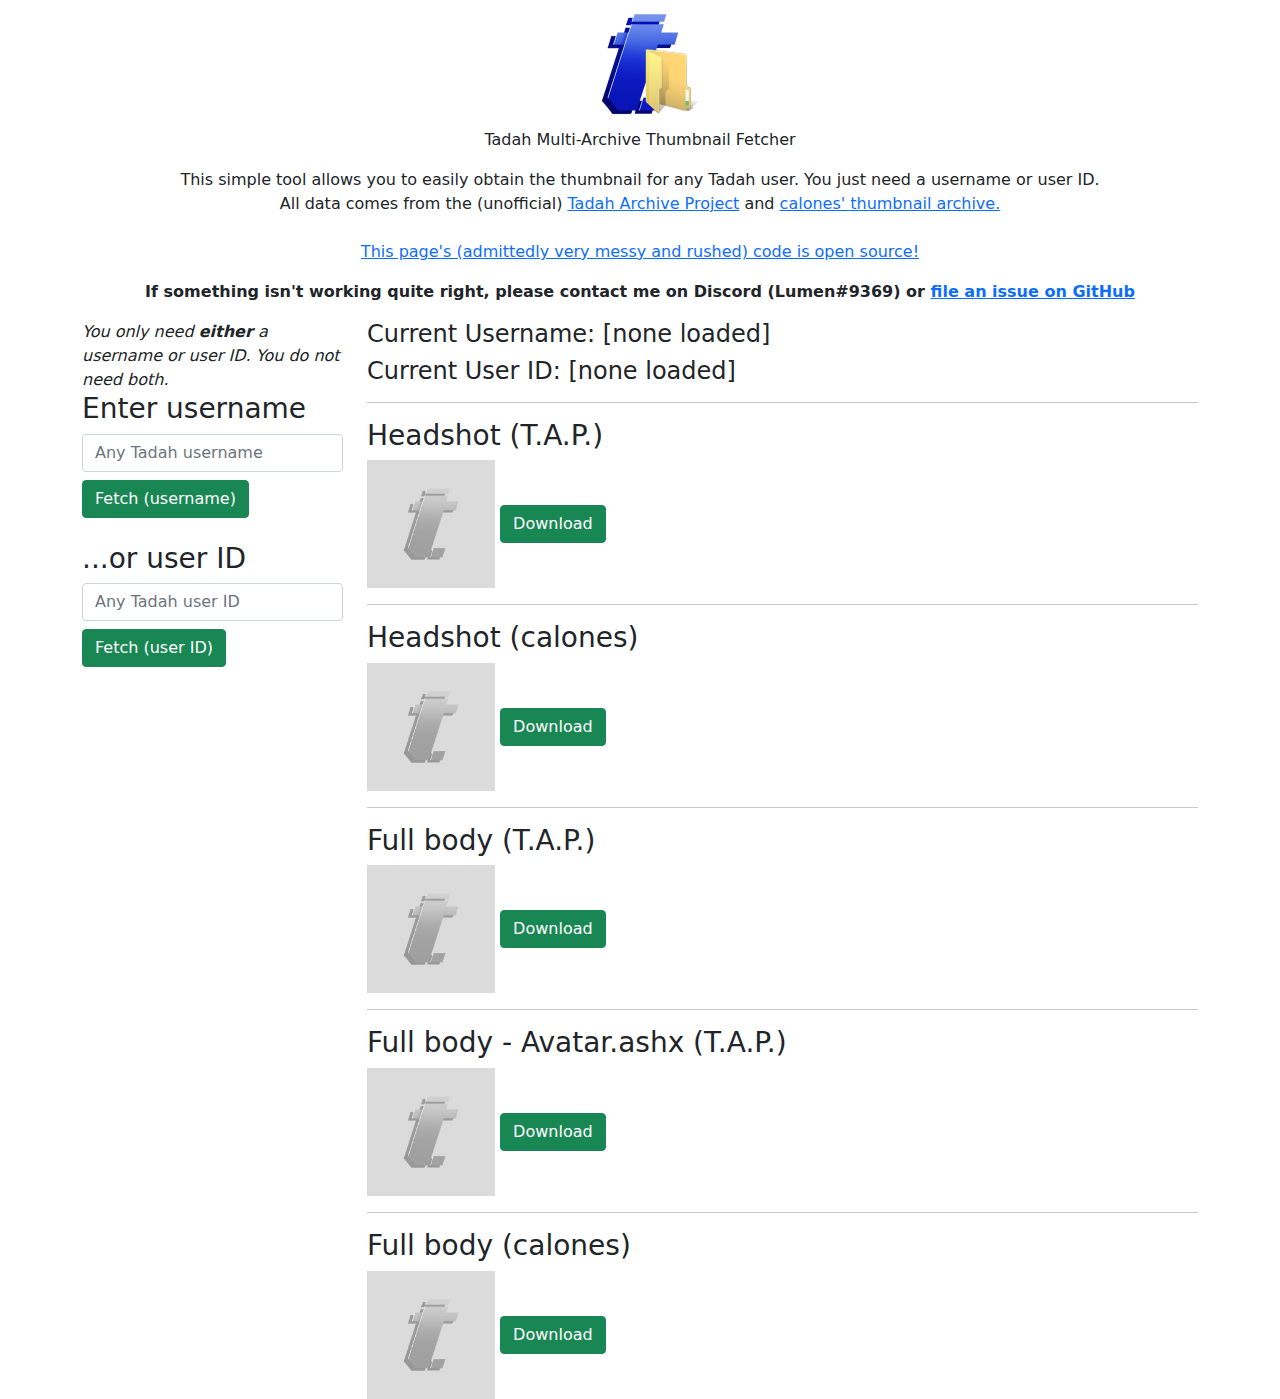
==== thumbnail-fetcher/index.html @ 17bdce5e "thumbnail-fetcher" ====
<!DOCTYPE html>
<html lang="en">
  <head>
    <meta charset="utf-8">
	<!-- Sorry. This code is rushed. This doesn't represent how I usually write code. -->
    <meta name="viewport" content="width=device-width, initial-scale=1">

    <link rel="icon" href="/assets/img/taplogo.png">
    <link href="/assets/css/bootstrap-5.0.2.min.css" rel="stylesheet">
    <link href="/assets/css/styles.css" rel="stylesheet">

    <title>T.A.P. Thumbnail Fetcher</title>

    <meta property="og:title" content="T.A.P. Thumbnail Fetcher">
    <meta property="og:description" content="Use this tool to easily fetch Tadah thumbnails from the T.A.P. archive and other sources.">
    <meta property="og:image" content="/assets/img/taplogo.png">
    <meta property="og:site_name" content="Tadah Archive Project">
  </head>
  <body>
    <div class="container">
        <div class="text-center">			
            <a href="/"><img src="/assets/img/taplogo.png" alt="Tadah Archive Project Logo" width="128" height="128"></a>
            <p>Tadah Multi-Archive Thumbnail Fetcher</p>
			<noscript>JavaScript is required!</noscript>
            <p>
                This simple tool allows you to easily obtain the thumbnail for any Tadah user. You just need a username or user ID.<br>
				All data comes from the (unofficial) <a href="/">Tadah Archive Project</a> and <a href="https://archive.lumen128.com/tadah/https://tadah.rocks/forum/thread/1545">calones' thumbnail archive.</a>
				<br><br>
				<a href="https://github.com/lumen128/tadah.lumen128.com/tree/master/thumbnail-fetcher">This page's (admittedly very messy and rushed) code is open source!</a>
				<br>
				<p class="fw-bold">If something isn't working quite right, please contact me on Discord (Lumen#9369) or <a href="https://github.com/lumen128/tadah.lumen128.com/issues/new">file an issue on GitHub</a></p>
			</p>
		</div>
		
		<div class="row">
			<div class="col-3">
				<span class="fst-italic">You only need <span class="fw-bold">either</span> a username or user ID. You do not need both.</span>
				<h3>Enter username</h3>
				<input class="form-control mb-2" id="username-input" placeholder="Any Tadah username">
				<button class="btn btn-success" onclick="getAvatarFromUsername(document.getElementById('username-input').value)">Fetch (username)</button>
				<br><br>
				<h3>...or user ID</h3>
				<input class="form-control mb-2" id="user-id-input" placeholder="Any Tadah user ID">
				<button class="btn btn-success" onclick="getAvatarFromUserID(document.getElementById('user-id-input').value)">Fetch (user ID)</button>
				<br>
			</div>
			<div class="col">
				<h4>Current Username: <span id="user-username">[none loaded]</span></h4>
				<h4>Current User ID: <span id="user-id">[none loaded]</span></h4>
				<hr>
				
				<h3>Headshot (T.A.P.)</h3>
				<img id="img-headshot-tap" width="128" height="128" src="/thumbnail-fetcher/blank.png">
				<button id="dl-headshot-tap" class="btn btn-success" onclick="download('$username_headshot_tap.png', this.dataset.url)" data-url="">Download</button>
				<hr>
				<h3>Headshot (calones)</h3>
				<img id="img-headshot-calones" width="128" height="128" src="/thumbnail-fetcher/blank.png">
				<button id="dl-headshot-calones" class="btn btn-success" onclick="download('$username_headshot_calones.png', this.dataset.url)" data-url="">Download</button>
				<hr>
				<h3>Full body (T.A.P.)</h3>
				<img id="img-body-tap" width="128" height="128" src="/thumbnail-fetcher/blank.png">
				<button id="dl-body-tap" class="btn btn-success" onclick="download('$username_body_tap.png', this.dataset.url)" data-url="">Download</button>
				<hr>
				<h3>Full body - Avatar.ashx (T.A.P.)</h3>
				<img id="img-ashx-tap" width="128" height="128" src="/thumbnail-fetcher/blank.png">
				<button id="dl-ashx-tap" class="btn btn-success" onclick="download('$username_ashx_tap.png', this.dataset.url)" data-url="">Download</button>
				<hr>
				<h3>Full body (calones)</h3>
				<img id="img-body-calones" width="128" height="128" src="/thumbnail-fetcher/blank.png">
				<button id="dl-body-calones" class="btn btn-success" onclick="download('$username_body_calones.png', this.dataset.url)" data-url="">Download</button>
			</div>
		</div>
		
    </div>
	<script>	
	// preload
	new Image().src = '/thumbnail-fetcher/loading.gif'
		
	const usernameMapping = [{"id":1,"username":"Tadah"},{"id":2,"username":"kinery"},{"id":3,"username":"leech"},{"id":4,"username":"kaykayko"},{"id":5,"username":"shazam"},{"id":6,"username":"Heckington"},{"id":7,"username":"gavin"},{"id":8,"username":"roxyrad8888"},{"id":9,"username":"nami"},{"id":10,"username":"hamburger"},{"id":11,"username":"Stormer"},{"id":12,"username":"cheri"},{"id":13,"username":"Odie"},{"id":15,"username":"active"},{"id":16,"username":"goodsushi"},{"id":14,"username":"ellie"},{"id":17,"username":"gront"},{"id":18,"username":"coke"},{"id":19,"username":"burg"},{"id":20,"username":"wolf"},{"id":21,"username":"Drake"},{"id":22,"username":"bbyjamesy"},{"id":23,"username":"20000"},{"id":24,"username":"chadwarden"},{"id":25,"username":"delta"},{"id":26,"username":"kathy"},{"id":27,"username":"kd8tbs"},{"id":28,"username":"Zlarb"},{"id":29,"username":"BugsBunny"},{"id":30,"username":"Herobrine"},{"id":31,"username":"itske"},{"id":33,"username":"meow"},{"id":32,"username":"Uni"},{"id":34,"username":"mettaton"},{"id":35,"username":"Hypo"},{"id":36,"username":"mariodylan"},{"id":37,"username":"gamestop"},{"id":38,"username":"𝒶"},{"id":39,"username":"cris"},{"id":40,"username":"Faya"},{"id":41,"username":"xochitl"},{"id":42,"username":"bogosbenting"},{"id":43,"username":"Reset43"},{"id":44,"username":"hitius"},{"id":45,"username":"Iago"},{"id":46,"username":"Ahead"},{"id":47,"username":"hux"},{"id":48,"username":"Ous"},{"id":49,"username":"Chayten"},{"id":50,"username":"Kayla"},{"id":51,"username":"Spero"},{"id":52,"username":"Dylan"},{"id":53,"username":"Spooky"},{"id":54,"username":"brandon6875935"},{"id":55,"username":"sonysayso1230"},{"id":56,"username":"bkinger12"},{"id":57,"username":"NUMBUH369"},{"id":58,"username":"ozolog1"},{"id":60,"username":"Pyraax"},{"id":59,"username":"spike"},{"id":61,"username":"getownede91"},{"id":62,"username":"weegeeboy14"},{"id":63,"username":"sparten862"},{"id":64,"username":"gammie200"},{"id":65,"username":"matt"},{"id":66,"username":"Carrot"},{"id":67,"username":"jerd"},{"id":68,"username":"DuckHunt"},{"id":69,"username":"bomber"},{"id":70,"username":"para"},{"id":71,"username":"XyDark"},{"id":72,"username":"Trout"},{"id":73,"username":"bfaam"},{"id":74,"username":"Diel"},{"id":75,"username":"sam0"},{"id":76,"username":"Mati3D"},{"id":77,"username":"sync"},{"id":78,"username":"serena"},{"id":79,"username":"cole"},{"id":80,"username":"SnowboardVIP"},{"id":81,"username":"bucks"},{"id":82,"username":"unexp"},{"id":83,"username":"KJF"},{"id":84,"username":"past"},{"id":85,"username":"Choo"},{"id":86,"username":"bag"},{"id":87,"username":"komo"},{"id":88,"username":"fatcock"},{"id":90,"username":"EPHEM3R4L"},{"id":89,"username":"Bone"},{"id":91,"username":"bobthemilkmaster"},{"id":92,"username":"Greg"},{"id":93,"username":"Keeper"},{"id":94,"username":"PIXSTUR"},{"id":95,"username":"warden"},{"id":96,"username":"sciencekid"},{"id":97,"username":"tab"},{"id":98,"username":"m3x"},{"id":99,"username":"Delightful"},{"id":100,"username":"God"},{"id":101,"username":"donatelo071"},{"id":102,"username":"kay"},{"id":103,"username":"cpunk"},{"id":104,"username":"yimy"},{"id":105,"username":"Johnfkenedy"},{"id":107,"username":"chess"},{"id":106,"username":"igames"},{"id":108,"username":"pizzaboxer"},{"id":109,"username":"chainsaw"},{"id":110,"username":"punchy"},{"id":111,"username":"cataskeri"},{"id":112,"username":"Alex"},{"id":113,"username":"jacky"},{"id":114,"username":"nebulous"},{"id":115,"username":"tmb"},{"id":116,"username":"worker"},{"id":117,"username":"quilinia"},{"id":118,"username":"JohnBowling"},{"id":119,"username":"RefugeeFromFinobe"},{"id":120,"username":"doombringer"},{"id":121,"username":"Xlxi"},{"id":122,"username":"jamrio"},{"id":123,"username":"fanta"},{"id":124,"username":"checkraisefold"},{"id":125,"username":"jeck"},{"id":126,"username":"Zuka"},{"id":127,"username":"jugo"},{"id":128,"username":"coolguy"},{"id":129,"username":"prius"},{"id":130,"username":"heree"},{"id":131,"username":"doodama"},{"id":132,"username":"WorkBot"},{"id":133,"username":"theodore"},{"id":134,"username":"dew"},{"id":135,"username":"Swordsman"},{"id":137,"username":"LilDroptopGolfCart"},{"id":138,"username":"takito"},{"id":140,"username":"watcha27"},{"id":139,"username":"FestiveFlapjacks"},{"id":141,"username":"OliverA"},{"id":142,"username":"tie"},{"id":143,"username":"Steven"},{"id":144,"username":"Lunaboy752"},{"id":145,"username":"grim"},{"id":146,"username":"MysteryMeatwad"},{"id":147,"username":"ClicheChloe"},{"id":148,"username":"Dil"},{"id":149,"username":"SWG"},{"id":150,"username":"Peeurine12"},{"id":151,"username":"pie"},{"id":152,"username":"KrazeeTobi"},{"id":153,"username":"1x1x1x1"},{"id":154,"username":"mattgaming"},{"id":155,"username":"lezis"},{"id":156,"username":"Chas"},{"id":157,"username":"Makos"},{"id":158,"username":"SegaSonic"},{"id":159,"username":"worldcash"},{"id":160,"username":"Sata"},{"id":161,"username":"hi11"},{"id":162,"username":"DRAGONFARLIFE33"},{"id":163,"username":"elcapoto"},{"id":165,"username":"Heliodex"},{"id":174,"username":"Trundle"},{"id":175,"username":"James"},{"id":177,"username":"credit"},{"id":176,"username":"Razorboot"},{"id":178,"username":"mag"},{"id":179,"username":"voltaire"},{"id":180,"username":"tuff"},{"id":181,"username":"notive"},{"id":182,"username":"rocket"},{"id":183,"username":"Waffle"},{"id":184,"username":"xurtyOLD"},{"id":185,"username":"frantuary"},{"id":186,"username":"noo"},{"id":187,"username":"docaj"},{"id":188,"username":"BibleBot"},{"id":189,"username":"SonOfSevenless"},{"id":190,"username":"bonepup"},{"id":191,"username":"BigMemerMan1"},{"id":192,"username":"ladidah"},{"id":193,"username":"ezzadbm3"},{"id":194,"username":"ezzadbm4"},{"id":195,"username":"natan"},{"id":196,"username":"Zsonal"},{"id":197,"username":"table"},{"id":198,"username":"test"},{"id":199,"username":"AlonsoStuff"},{"id":200,"username":"jackiefrogcousin"},{"id":201,"username":"FaceOfUnemployment"},{"id":202,"username":"jur"},{"id":203,"username":"goom"},{"id":204,"username":"Yaps"},{"id":205,"username":"24Hours"},{"id":206,"username":"vavvt"},{"id":207,"username":"Undyingend57713"},{"id":208,"username":"kibs"},{"id":210,"username":"rat"},{"id":209,"username":"xyz"},{"id":211,"username":"g01d3nmxnn"},{"id":212,"username":"XURTY"},{"id":213,"username":"arstao"},{"id":214,"username":"chop"},{"id":215,"username":"username"},{"id":216,"username":"yokey"},{"id":217,"username":"winsupermario1234"},{"id":218,"username":"EthanGamerTV"},{"id":219,"username":"Dudesnamedjason43"},{"id":220,"username":"oldmanrider"},{"id":221,"username":"Markiplier"},{"id":222,"username":"deb"},{"id":223,"username":"baller"},{"id":224,"username":"ActiveStud"},{"id":225,"username":"Abic"},{"id":226,"username":"ZippyCat"},{"id":227,"username":"DoomSlayer"},{"id":228,"username":"DrTrayblox"},{"id":229,"username":"loleris"},{"id":230,"username":"Blamemario"},{"id":231,"username":"MohaLOL2007"},{"id":232,"username":"sharren2783951"},{"id":233,"username":"key"},{"id":234,"username":"xomdel"},{"id":235,"username":"mrflimflam"},{"id":236,"username":"Lucky"},{"id":237,"username":"ledmox"},{"id":238,"username":"SharkBlox"},{"id":239,"username":"Nicki"},{"id":240,"username":"DeezNuts"},{"id":241,"username":"FuckOffCunt"},{"id":242,"username":"ItsJustAPlayer"},{"id":243,"username":"PissTart"},{"id":244,"username":"SharkBloxYT"},{"id":245,"username":"JeffreyEpstein"},{"id":246,"username":"FES"},{"id":247,"username":"mnu"},{"id":248,"username":"bandy"},{"id":249,"username":"mecha"},{"id":250,"username":"RE"},{"id":251,"username":"Tinfoilbot"},{"id":252,"username":"WolfPackHollow"},{"id":253,"username":"Reset253"},{"id":254,"username":"asdf"},{"id":255,"username":"Fave"},{"id":257,"username":"Reset257"},{"id":256,"username":"TadahsBiggestFan"},{"id":258,"username":"Reset258"},{"id":260,"username":"akelarre"},{"id":261,"username":"KevLe"},{"id":262,"username":"genosmrpg7899"},{"id":263,"username":"Reset263"},{"id":264,"username":"ikes25"},{"id":265,"username":"Guest"},{"id":266,"username":"2022"},{"id":269,"username":"Reset269"},{"id":268,"username":"ohoshk"},{"id":270,"username":"Josema1613Q"},{"id":271,"username":"vitaly"},{"id":272,"username":"Reset272"},{"id":273,"username":"lol"},{"id":274,"username":"omarIMCOMING"},{"id":275,"username":"eee22"},{"id":276,"username":"Tadan0"},{"id":277,"username":"shaqdoxcheckerstampa"},{"id":278,"username":"JacobD"},{"id":279,"username":"ezra"},{"id":280,"username":"Reset280"},{"id":281,"username":"jaycastelloimcomg"},{"id":282,"username":"colaman360"},{"id":283,"username":"danielzacharytheman"},{"id":284,"username":"Reset284"},{"id":285,"username":"pastLOSTWEIGHTDAYUM"},{"id":286,"username":"TamirTHEGOAT"},{"id":287,"username":"MemeTime"},{"id":288,"username":"BestBuy"},{"id":289,"username":"shenzhou"},{"id":290,"username":"Camerite"},{"id":291,"username":"EnergyCell"},{"id":293,"username":"Prophet860"},{"id":292,"username":"Ebonkin"},{"id":295,"username":"superwind45"},{"id":294,"username":"SpringierTrain"},{"id":296,"username":"renewolf"},{"id":297,"username":"Alonso"},{"id":298,"username":"Vxlks"},{"id":299,"username":"Kranax"},{"id":300,"username":"MatthewFiles07"},{"id":301,"username":"Rikashi"},{"id":302,"username":"spookyyeaea"},{"id":303,"username":"Inventor of math"},{"id":304,"username":"sbsjjfhebj"},{"id":305,"username":"Ed3m"},{"id":306,"username":"Lantern"},{"id":308,"username":"calones"},{"id":309,"username":"goo"},{"id":310,"username":"brenden7158"},{"id":311,"username":"superwind"},{"id":312,"username":"karlmines13579"},{"id":314,"username":"idkwhatnametoget"},{"id":315,"username":"andry6702"},{"id":317,"username":"elbat"},{"id":316,"username":"QwertyPC"},{"id":318,"username":"zipiees"},{"id":319,"username":"lunar"},{"id":320,"username":"vamp"},{"id":321,"username":"doc"},{"id":322,"username":"tyer"},{"id":323,"username":"PlayerValley"},{"id":324,"username":"Daniil"},{"id":325,"username":"kKat"},{"id":326,"username":"Avoid"},{"id":327,"username":"FasterHamster"},{"id":328,"username":"BDO789"},{"id":329,"username":"nil"},{"id":330,"username":"powerfulpants"},{"id":331,"username":"Norman"},{"id":333,"username":"redman"},{"id":332,"username":"Sparta"},{"id":334,"username":"lua"},{"id":335,"username":"yak"},{"id":337,"username":"cmoon"},{"id":336,"username":"OhHenry"},{"id":339,"username":"xxx"},{"id":338,"username":"SFC"},{"id":340,"username":"Grey"},{"id":341,"username":"jack"},{"id":342,"username":"amy"},{"id":343,"username":"duck"},{"id":344,"username":"bloxxer"},{"id":345,"username":"dbs"},{"id":346,"username":"huberatelier"},{"id":347,"username":"Broken"},{"id":348,"username":"pizzabox"},{"id":349,"username":"bai"},{"id":350,"username":"Fattylord"},{"id":351,"username":"Explode1"},{"id":352,"username":"Luizcholtz"},{"id":353,"username":"Aesthetiful"},{"id":354,"username":"charlie"},{"id":355,"username":"redz"},{"id":356,"username":"Xen"},{"id":357,"username":"helen"},{"id":358,"username":"Yap"},{"id":360,"username":"cece"},{"id":359,"username":"sleepy"},{"id":361,"username":"tony"},{"id":362,"username":"PsyMaxim"},{"id":363,"username":"why"},{"id":364,"username":"AnAcornThief"},{"id":366,"username":"Chaogaming"},{"id":365,"username":"corinthiano"},{"id":367,"username":"Player1"},{"id":368,"username":"Wallace"},{"id":369,"username":"SuperCubes"},{"id":370,"username":"Typist"},{"id":371,"username":"ramhitsuji"},{"id":372,"username":"Jake"},{"id":373,"username":"Kidsthepro"},{"id":374,"username":"ZenEpic222"},{"id":375,"username":"TadahisMAGIK"},{"id":376,"username":"FadedAnimator"},{"id":377,"username":"AnonymousBeing"},{"id":378,"username":"FadedAnimatorOfc"},{"id":379,"username":"bloxxa"},{"id":380,"username":"BrokenIsBack"},{"id":381,"username":"Plimbo"},{"id":382,"username":"VS"},{"id":384,"username":"Austen07"},{"id":383,"username":"Santa"},{"id":385,"username":"nwm1234"},{"id":386,"username":"jirachi"},{"id":388,"username":"D34TH"},{"id":387,"username":"grief"},{"id":389,"username":"tako"},{"id":390,"username":"lu00"},{"id":391,"username":"Hey"},{"id":392,"username":"Max"},{"id":393,"username":"breadlover33"},{"id":394,"username":"prikre"},{"id":395,"username":"profacs"},{"id":396,"username":"Pixtle"},{"id":397,"username":"JohnDoeFlood"},{"id":398,"username":"stick"},{"id":399,"username":"STARMARINE64"},{"id":400,"username":"Mrspleeful"},{"id":401,"username":"Nolan"},{"id":402,"username":"gordn"},{"id":403,"username":"Redbrix"},{"id":404,"username":"TZolta"},{"id":405,"username":"prhex"},{"id":406,"username":"Andy"},{"id":407,"username":"Hotshottrocks12"},{"id":408,"username":"MysteryMeatwadALT"},{"id":409,"username":"odin4302"},{"id":410,"username":"Epicdude634"},{"id":411,"username":"disq"},{"id":412,"username":"Frayl"},{"id":413,"username":"bardofarmagh"},{"id":414,"username":"moosy"},{"id":415,"username":"yoco"},{"id":416,"username":"whited00r"},{"id":418,"username":"eli"},{"id":417,"username":"4thg4"},{"id":419,"username":"Powdered"},{"id":420,"username":"cocklover49"},{"id":421,"username":"flower"},{"id":422,"username":"Powdered12"},{"id":423,"username":"PootWoot"},{"id":424,"username":"Ittr"},{"id":425,"username":"bush"},{"id":426,"username":"Reset426"},{"id":427,"username":"JumpingJacks"},{"id":428,"username":"discordapp"},{"id":429,"username":"renetos"},{"id":430,"username":"ZoeyMyu"},{"id":431,"username":"JumpingJohns"},{"id":433,"username":"Solo"},{"id":434,"username":"SmokeRoom"},{"id":432,"username":"granolamole"},{"id":435,"username":"jedd"},{"id":436,"username":"Bob"},{"id":437,"username":"WaterBoi"},{"id":438,"username":"nights"},{"id":439,"username":"Decation"},{"id":440,"username":"SMOSH2012"},{"id":441,"username":"paws"},{"id":442,"username":"TankMechanic"},{"id":443,"username":"Logidroid"},{"id":444,"username":"jofou"},{"id":445,"username":"http"},{"id":446,"username":"DawidIsBored"},{"id":447,"username":"Azure"},{"id":448,"username":"Yeat"},{"id":450,"username":"ACCFORMYFRIENDKOOPA"},{"id":449,"username":"1234"},{"id":451,"username":"TrollFaceEpicness"},{"id":452,"username":"ethanleng2209"},{"id":453,"username":"fendbend99"},{"id":454,"username":"Nick"},{"id":455,"username":"Digital"},{"id":456,"username":"TomJoslan2012"},{"id":457,"username":"laa"},{"id":458,"username":"lRasga"},{"id":460,"username":"ethanleng22091"},{"id":459,"username":"swap"},{"id":462,"username":"water"},{"id":463,"username":"mondo"},{"id":464,"username":"voidablemanx"},{"id":465,"username":"hubchicken"},{"id":466,"username":"Swift"},{"id":467,"username":"BrentDaMage"},{"id":468,"username":"grugor"},{"id":469,"username":"muark"},{"id":470,"username":"ylm0090"},{"id":461,"username":"nitrolords2"},{"id":471,"username":"cocklover50"},{"id":472,"username":"atotri2008"},{"id":473,"username":"tyre"},{"id":474,"username":"LARTAJE"},{"id":475,"username":"jayden"},{"id":477,"username":"Gaboxide"},{"id":476,"username":"thesistakara"},{"id":478,"username":"qqx"},{"id":479,"username":"Nixette"},{"id":480,"username":"MaxWarhol"},{"id":481,"username":"chunglemybungus"},{"id":482,"username":"ItsODRJR"},{"id":483,"username":"DXBOR"},{"id":484,"username":"6392"},{"id":485,"username":"CHAOZZIsWasHere"},{"id":486,"username":"boki"},{"id":487,"username":"Magnetar11111"},{"id":488,"username":"LCH"},{"id":489,"username":"XlXiTestingAccount"},{"id":490,"username":"amielkpo"},{"id":491,"username":"daft"},{"id":492,"username":"BasicallyARealMan"},{"id":493,"username":"wafkee"},{"id":494,"username":"fetoacapela123"},{"id":495,"username":"thesis"},{"id":497,"username":"Doge"},{"id":496,"username":"hyper"},{"id":498,"username":"AlpacaGamerNoo"},{"id":499,"username":"gary"},{"id":500,"username":"shoppingcart"},{"id":501,"username":"LahzaPlayz"},{"id":502,"username":"Cat"},{"id":503,"username":"Ilikewolfs193"},{"id":504,"username":"unk"},{"id":505,"username":"tadahkeyfunny8324"},{"id":506,"username":"BiggieEazy"},{"id":507,"username":"CummyInMyTummy"},{"id":508,"username":"richiemanmario"},{"id":509,"username":"Lucijan"},{"id":510,"username":"MagoAzhXD"},{"id":511,"username":"meta"},{"id":512,"username":"Luka"},{"id":513,"username":"Chrisadriancolby"},{"id":514,"username":"BigPond"},{"id":515,"username":"Pedrinho"},{"id":516,"username":"username552"},{"id":517,"username":"ajs"},{"id":518,"username":"Phaser"},{"id":519,"username":"Smokey"},{"id":520,"username":"iquizinho96"},{"id":521,"username":"RektBlox"},{"id":522,"username":"fetinhoABG"},{"id":523,"username":"demstone36"},{"id":524,"username":"fat"},{"id":525,"username":"bereghost"},{"id":526,"username":"btc"},{"id":527,"username":"ILoveKanye"},{"id":528,"username":"bereghosttt"},{"id":529,"username":"Skatemaster"},{"id":530,"username":"troll"},{"id":531,"username":"Soincomfarofa123"},{"id":532,"username":"mudkipzLovR"},{"id":533,"username":"blablabla"},{"id":534,"username":"ETH"},{"id":535,"username":"plateate"},{"id":536,"username":"Moon"},{"id":537,"username":"XLM"},{"id":538,"username":"pooron"},{"id":539,"username":"HeyYes"},{"id":540,"username":"Raldreud"},{"id":541,"username":"BlahBlah375"},{"id":542,"username":"Nikilis"},{"id":543,"username":"spaceghostpurrp"},{"id":545,"username":"spp"},{"id":544,"username":"denis"},{"id":546,"username":"PlumpyGuts"},{"id":547,"username":"tripple"},{"id":548,"username":"mitsu"},{"id":549,"username":"Wusty"},{"id":550,"username":"IceOnPrice"},{"id":551,"username":"BrZ"},{"id":552,"username":"azazel"},{"id":553,"username":"brennovink"},{"id":554,"username":"Gmod9faniscool"},{"id":555,"username":"RansomGuy99"},{"id":556,"username":"rab"},{"id":557,"username":"Facbook"},{"id":558,"username":"Yao"},{"id":559,"username":"andrei"},{"id":560,"username":"Mikeeh"},{"id":561,"username":"AngelWalkin"},{"id":562,"username":"TheDeathDash"},{"id":563,"username":"misterceaga"},{"id":564,"username":"duhgamer007"},{"id":565,"username":"Mol"},{"id":566,"username":"Aventurer"},{"id":567,"username":"loiternity"},{"id":568,"username":"09er9"},{"id":569,"username":"Darwin"},{"id":570,"username":"Flarf"},{"id":571,"username":"SomeUser"},{"id":572,"username":"Marcello"},{"id":573,"username":"mileseli12"},{"id":574,"username":"Luis"},{"id":575,"username":"1Direc"},{"id":576,"username":"Flofy"},{"id":577,"username":"Macca"},{"id":578,"username":"boiyaya23"},{"id":579,"username":"SMGX"},{"id":580,"username":"arco21"},{"id":581,"username":"skaterboyzenith"},{"id":582,"username":"UltraNitro"},{"id":583,"username":"RGT"},{"id":584,"username":"HappyNewYearXbox"},{"id":585,"username":"xyxs"},{"id":586,"username":"travis"},{"id":587,"username":"travisscott"},{"id":588,"username":"1xdus"},{"id":589,"username":"soins1"},{"id":590,"username":"Csdi"},{"id":591,"username":"Tuvalu"},{"id":592,"username":"foof"},{"id":593,"username":"samuraistorm123"},{"id":594,"username":"kandi"},{"id":595,"username":"JunsukeFT"},{"id":596,"username":"Cloudflare"},{"id":597,"username":"Bolter"},{"id":598,"username":"coolguymcfly12"},{"id":599,"username":"madidawolf13"},{"id":600,"username":"idkwhattoget"},{"id":601,"username":"goop"},{"id":602,"username":"SnowboardVIP2468"},{"id":603,"username":"mokaal"},{"id":604,"username":"Turromemexd"},{"id":605,"username":"Dudebloke"},{"id":606,"username":"CounterOfDefeat"},{"id":607,"username":"Fernaldfoow2"},{"id":608,"username":"LeonardoRivera"},{"id":609,"username":"Plad"},{"id":610,"username":"GoodBlen"},{"id":611,"username":"skull"},{"id":612,"username":"MrSebas2005"},{"id":613,"username":"Vouzyl"},{"id":614,"username":"Patrick"},{"id":615,"username":"Iaceon"},{"id":616,"username":"Nerlio0"},{"id":617,"username":"futurejames"},{"id":618,"username":"DarrenDoxxer"},{"id":619,"username":"SallySandblaster"},{"id":620,"username":"EpicPerson202"},{"id":621,"username":"emo"},{"id":622,"username":"bartekoklol"},{"id":623,"username":"giraffe"},{"id":625,"username":"Cedstuff"},{"id":624,"username":"lucastuski"},{"id":627,"username":"TroyTES"},{"id":626,"username":"test1672478"},{"id":629,"username":"sezarty"},{"id":628,"username":"Manciv"},{"id":630,"username":"Inky"},{"id":631,"username":"Eragon"},{"id":632,"username":"bad"},{"id":633,"username":"Men"},{"id":634,"username":"CombatWombat"},{"id":635,"username":"gaga"},{"id":636,"username":"bank"},{"id":637,"username":"666thedeath666"},{"id":638,"username":"yoda"},{"id":639,"username":"Cyberdev"},{"id":640,"username":"appropriatename"},{"id":641,"username":"KrysteL"},{"id":642,"username":"quackk"},{"id":643,"username":"Toni"},{"id":644,"username":"funboy"},{"id":645,"username":"Terminator"},{"id":646,"username":"Brickmon"},{"id":647,"username":"Hopman12"},{"id":649,"username":"dollars"},{"id":648,"username":"julian0587"},{"id":650,"username":"gibson"},{"id":651,"username":"benfeto"},{"id":652,"username":"Snows"},{"id":653,"username":"finobians"},{"id":654,"username":"YMCooper"},{"id":655,"username":"Saturnsicle"},{"id":656,"username":"stan"},{"id":657,"username":"pink"},{"id":659,"username":"davi"},{"id":658,"username":"Cxxtched"},{"id":660,"username":"Lego"},{"id":661,"username":"DUST"},{"id":663,"username":"asshole"},{"id":662,"username":"Mlaofmd"},{"id":664,"username":"BananaLover"},{"id":665,"username":"Jason"},{"id":666,"username":"Floethy"},{"id":667,"username":"404"},{"id":668,"username":"sex"},{"id":669,"username":"kasperky"},{"id":670,"username":"Demlight"},{"id":671,"username":"AlainsX"},{"id":672,"username":"Tito"},{"id":673,"username":"zka"},{"id":674,"username":"Jesus"},{"id":675,"username":"spine"},{"id":676,"username":"the"},{"id":678,"username":"tho"},{"id":677,"username":"KoboldBluw2"},{"id":679,"username":"SaltyMR"},{"id":680,"username":"GBA"},{"id":681,"username":"9klasa"},{"id":682,"username":"skyr0824"},{"id":683,"username":"ZM2"},{"id":684,"username":"dog"},{"id":685,"username":"Snoot"},{"id":686,"username":"goth"},{"id":687,"username":"Pilot"},{"id":688,"username":"teh"},{"id":689,"username":"Hallows"},{"id":690,"username":"UnammedGamer"},{"id":691,"username":"dead"},{"id":692,"username":"patty"},{"id":693,"username":"trik"},{"id":694,"username":"die"},{"id":695,"username":"Eletrico"},{"id":696,"username":"Eden"},{"id":697,"username":"oreo3958"},{"id":698,"username":"Zereph"},{"id":699,"username":"Fool"},{"id":700,"username":"Yozzy"},{"id":701,"username":"Zysa"},{"id":702,"username":"StraightWhiteMale"},{"id":703,"username":"fuhai"},{"id":704,"username":"YungOcto"},{"id":705,"username":"Payens"},{"id":706,"username":"ScriptifiedOverkill"},{"id":707,"username":"Cheese"},{"id":708,"username":"Codex"},{"id":709,"username":"Paperperson0"},{"id":711,"username":"anulinkq"},{"id":712,"username":"robkoa"},{"id":713,"username":"Dayilght"},{"id":714,"username":"maikonix"},{"id":710,"username":"sawyer23232"},{"id":715,"username":"Rob"},{"id":716,"username":"1337"},{"id":718,"username":"frickinfire"},{"id":717,"username":"WRLD"},{"id":719,"username":"thesiswasbanned"},{"id":720,"username":"sawyerwad"},{"id":722,"username":"DjStuff4"},{"id":721,"username":"weenor"},{"id":723,"username":"philosophy"},{"id":724,"username":"Samuskinsroblox"},{"id":726,"username":"doodlyfeline"},{"id":727,"username":"cantcomplain235"},{"id":725,"username":"Bucket89"},{"id":728,"username":"sans"},{"id":729,"username":"mannyofsteal22"},{"id":730,"username":"dru11"},{"id":731,"username":"cow"},{"id":732,"username":"EatDogFood2001"},{"id":733,"username":"Bh6rbie"},{"id":734,"username":"sleep"},{"id":735,"username":"b2vm"},{"id":736,"username":"Legacy"},{"id":737,"username":"sythe"},{"id":738,"username":"Troa"},{"id":739,"username":"row"},{"id":740,"username":"diegocldrn"},{"id":741,"username":"Looper"},{"id":742,"username":"Brick"},{"id":743,"username":"ChairmanMao"},{"id":744,"username":"Reaper"},{"id":745,"username":"HappyIsAGuy"},{"id":746,"username":"memoca"},{"id":747,"username":"NailsRails"},{"id":748,"username":"orphantears"},{"id":749,"username":"Peter"},{"id":750,"username":"soup"},{"id":751,"username":"gladosb5"},{"id":752,"username":"davi123211"},{"id":753,"username":"Iaying"},{"id":754,"username":"kirby"},{"id":755,"username":"lucanero"},{"id":756,"username":"martex"},{"id":757,"username":"succisducc"},{"id":758,"username":"jiblet"},{"id":759,"username":"trusty"},{"id":760,"username":"blocky"},{"id":761,"username":"VectorsWorld"},{"id":762,"username":"Merio64"},{"id":763,"username":"Zyxify"},{"id":764,"username":"1Yen5"},{"id":765,"username":"NBC"},{"id":766,"username":"ferntert1"},{"id":767,"username":"testing"},{"id":768,"username":"thaparanoirfan"},{"id":769,"username":"VietnamesFarmerMann"},{"id":770,"username":"kue"},{"id":771,"username":"J4LXS"},{"id":772,"username":"zFut"},{"id":773,"username":"asdaeshndj"},{"id":774,"username":"Devilmonkey667"},{"id":775,"username":"TadahLover69"},{"id":776,"username":"Nathan"},{"id":777,"username":"zek1377"},{"id":778,"username":"notvr"},{"id":779,"username":"popbob"},{"id":780,"username":"SonicDestiny355"},{"id":781,"username":"woomy"},{"id":782,"username":"Paint"},{"id":783,"username":"PLamellae"},{"id":784,"username":"Xur"},{"id":785,"username":"rewr"},{"id":786,"username":"man"},{"id":787,"username":"c00lkidd"},{"id":788,"username":"veryfunnyman"},{"id":790,"username":"axtrct"},{"id":789,"username":"RoomaniaC3C"},{"id":791,"username":"Epiculy"},{"id":792,"username":"igp899"},{"id":793,"username":"sigimi"},{"id":794,"username":"stampe"},{"id":795,"username":"sotp"},{"id":796,"username":"reese"},{"id":797,"username":"cooperiscool24"},{"id":798,"username":"rage"},{"id":799,"username":"ReTrOAk"},{"id":800,"username":"waS"},{"id":801,"username":"Computer"},{"id":802,"username":"OshawottAmazing"},{"id":803,"username":"YourBelovedFinn"},{"id":804,"username":"icy"},{"id":805,"username":"help"},{"id":806,"username":"rosemarcos"},{"id":807,"username":"Nox"},{"id":808,"username":"yosh"},{"id":810,"username":"salix"},{"id":809,"username":"wescarmant"},{"id":811,"username":"Bor"},{"id":812,"username":"balls"},{"id":813,"username":"core"},{"id":814,"username":"josh301"},{"id":815,"username":"2005abruno"},{"id":816,"username":"ouijagalho21"},{"id":817,"username":"XHamane"},{"id":818,"username":"gooiff"},{"id":819,"username":"Green"},{"id":820,"username":"mongus"},{"id":821,"username":"travmx"},{"id":822,"username":"baseballbrodyman04"},{"id":823,"username":"Skampus"},{"id":824,"username":"MISDEMEANOR"},{"id":825,"username":"jakeverizon"},{"id":826,"username":"HookedVm"},{"id":827,"username":"stuart"},{"id":828,"username":"lettlei"},{"id":829,"username":"g2hjs"},{"id":830,"username":"Umasiv19"},{"id":831,"username":"enzogamer123vv"},{"id":832,"username":"vress"},{"id":833,"username":"zuzu"},{"id":834,"username":"ElCaballeroNJ"},{"id":835,"username":"MicroBent"},{"id":836,"username":"Erik"},{"id":837,"username":"Euronymous"},{"id":838,"username":"Bricky"},{"id":839,"username":"Kinrey"},{"id":840,"username":"Robot"},{"id":841,"username":"wrath"},{"id":842,"username":"Inid"},{"id":843,"username":"gott"},{"id":844,"username":"Trool"},{"id":845,"username":"DaleEarnhardtSr"},{"id":846,"username":"scrollbook"},{"id":847,"username":"Addy"},{"id":848,"username":"strawberrys"},{"id":849,"username":"NumiCodyNums"},{"id":850,"username":"aris"},{"id":851,"username":"Google"},{"id":852,"username":"lollolman"},{"id":853,"username":"Rollingballs"},{"id":854,"username":"0terabyte"},{"id":855,"username":"guy5f"},{"id":856,"username":"Crocs"},{"id":857,"username":"999"},{"id":858,"username":"iHaveNoFriends"},{"id":859,"username":"Epicnoobdev"},{"id":860,"username":"TariFrog"},{"id":861,"username":"superawesomedude"},{"id":862,"username":"ballssucker"},{"id":863,"username":"pinzit"},{"id":864,"username":"Cyrus"},{"id":865,"username":"nailozaz"},{"id":866,"username":"BGR2"},{"id":867,"username":"noobmaster88"},{"id":869,"username":"fartsmella"},{"id":868,"username":"linkinpark"},{"id":870,"username":"kin"},{"id":871,"username":"LakeThelmperial"},{"id":872,"username":"marsbar"},{"id":873,"username":"3EC"},{"id":874,"username":"Bingo1530"},{"id":875,"username":"CocaColaGamer1298"},{"id":876,"username":"owo"},{"id":877,"username":"deloxory"},{"id":879,"username":"Player14568"},{"id":878,"username":"Astroz"},{"id":880,"username":"Hwk3r"},{"id":881,"username":"Noiuri"},{"id":882,"username":"Tucadu"},{"id":883,"username":"lawrencearcena5"},{"id":884,"username":"adimral"},{"id":885,"username":"Sukofu"},{"id":886,"username":"Mozilladad"},{"id":887,"username":"voidmaster"},{"id":888,"username":"Revenant"},{"id":889,"username":"chat"},{"id":890,"username":"ryan"},{"id":891,"username":"Ryelow"},{"id":892,"username":"FroakSpiritt"},{"id":893,"username":"Derek"},{"id":894,"username":"Lynniv"},{"id":895,"username":"Mizuiscool"},{"id":896,"username":"SWFL"},{"id":897,"username":"duderts"},{"id":898,"username":"pilottfan1223"},{"id":899,"username":"exiled"},{"id":900,"username":"brocinted"},{"id":901,"username":"Nono"},{"id":902,"username":"Terminal"},{"id":903,"username":"krustytheclownking"},{"id":904,"username":"gunnarfoss7"},{"id":906,"username":"Bonk"},{"id":905,"username":"foid"},{"id":907,"username":"PostSquidMan"},{"id":908,"username":"Darkwolf1927"},{"id":909,"username":"Kazooke"},{"id":910,"username":"noah"},{"id":911,"username":"Ter"},{"id":912,"username":"NeoSonic922"},{"id":913,"username":"sussybaka"},{"id":914,"username":"frickster"},{"id":915,"username":"penguin"},{"id":916,"username":"wth"},{"id":918,"username":"Nazzkitty"},{"id":919,"username":"shmushica"},{"id":920,"username":"Tad"},{"id":921,"username":"gtamamute1"},{"id":922,"username":"ItsRainbowSteve"},{"id":923,"username":"LeTrollFaceLaChoco"},{"id":924,"username":"thedenbruh"},{"id":925,"username":"arab1231"},{"id":926,"username":"VAMPIRE"},{"id":927,"username":"Lznil"},{"id":928,"username":"Tok"},{"id":930,"username":"ark63"},{"id":931,"username":"mehloneal"},{"id":932,"username":"Oyedele"},{"id":929,"username":"GalacticThingg"},{"id":933,"username":"rembkoz"},{"id":934,"username":"Cock"},{"id":935,"username":"CharaR"},{"id":936,"username":"Derpxion"},{"id":937,"username":"Indy"},{"id":938,"username":"Goku"},{"id":939,"username":"neutronguy056"},{"id":940,"username":"iTownGamePlayYT"},{"id":941,"username":"ziacowman"},{"id":942,"username":"joss"},{"id":943,"username":"Grigory434"},{"id":944,"username":"tecmine"},{"id":945,"username":"Larry"},{"id":946,"username":"Intergreen"},{"id":947,"username":"IceFog"},{"id":948,"username":"Ale1"},{"id":949,"username":"police"},{"id":950,"username":"brUH"},{"id":951,"username":"toptop123"},{"id":952,"username":"Soul"},{"id":953,"username":"AmongUs"},{"id":954,"username":"kampi"},{"id":955,"username":"thexkey"},{"id":956,"username":"Josemax30"},{"id":957,"username":"malyblox"},{"id":958,"username":"terror"},{"id":959,"username":"fleepex"},{"id":960,"username":"BallsInJaw"},{"id":962,"username":"slab"},{"id":961,"username":"TheseNutz"},{"id":963,"username":"IShowSpeed"},{"id":964,"username":"DuncanTheBuzzKill"},{"id":965,"username":"SnapLTea"},{"id":966,"username":"UselessWood2"},{"id":968,"username":"siz"},{"id":969,"username":"GentIemen"},{"id":970,"username":"Aras"},{"id":971,"username":"Nyan"},{"id":972,"username":"strangely"},{"id":973,"username":"sawdog"},{"id":974,"username":"icarlymeatballs"},{"id":975,"username":"VladimirIvanov"},{"id":976,"username":"trollfaceguy666"},{"id":977,"username":"Chermik"},{"id":978,"username":"Roadrage"},{"id":979,"username":"Teapot"},{"id":980,"username":"Mouhammad130"},{"id":981,"username":"SelahDogPing"},{"id":983,"username":"Hunter"},{"id":982,"username":"CaleMcBloxxer"},{"id":984,"username":"guestbrslr"},{"id":985,"username":"articies"},{"id":986,"username":"zauce"},{"id":987,"username":"Ficello"},{"id":988,"username":"java2912"},{"id":989,"username":"Axone"},{"id":990,"username":"RichardFungus"},{"id":991,"username":"Ilusion"},{"id":992,"username":"GrugTheWug"},{"id":993,"username":"pap1aus"},{"id":994,"username":"mark4"},{"id":995,"username":"Master"},{"id":996,"username":"Virtual2005"},{"id":997,"username":"DisplayName"},{"id":998,"username":"Bitch"},{"id":999,"username":"blank"},{"id":1000,"username":"fuckyou"},{"id":1001,"username":"iceyreese4"},{"id":1002,"username":"Koda"},{"id":1003,"username":"JaydenPlayz"},{"id":1004,"username":"Qpac"},{"id":1005,"username":"robotcoffee452"},{"id":1006,"username":"NothingStopsTheMail"},{"id":1008,"username":"Splofty"},{"id":1007,"username":"CraftedRLLRL"},{"id":1010,"username":"AzureNightmare"},{"id":1009,"username":"trashpanic"},{"id":1011,"username":"4ttaz"},{"id":1012,"username":"roger"},{"id":1013,"username":"hatred"},{"id":1014,"username":"lll"},{"id":1015,"username":"666"},{"id":1016,"username":"KevLe2"},{"id":1017,"username":"RobIox"},{"id":1018,"username":"Puri"},{"id":1019,"username":"Redfong"},{"id":1020,"username":"Jim"},{"id":1021,"username":"imgoodlol1986"},{"id":1022,"username":"Tim"},{"id":1023,"username":"Roblo"},{"id":1024,"username":"Arnit"},{"id":1025,"username":"succdeezballs"},{"id":1026,"username":"imgoodlolalt"},{"id":1027,"username":"KEWELLY800"},{"id":1028,"username":"increaseron"},{"id":1030,"username":"PeterGriffin"},{"id":1029,"username":"hopaaa"},{"id":1031,"username":"rivvny"},{"id":1032,"username":"kacper2019385"},{"id":1034,"username":"boo"},{"id":1033,"username":"Zyx"},{"id":1035,"username":"zibe"},{"id":1036,"username":"lem"},{"id":1037,"username":"LGD"},{"id":1038,"username":"amono"},{"id":1040,"username":"noob123guest"},{"id":1039,"username":"doo"},{"id":1041,"username":"spartan"},{"id":1042,"username":"Ultbee"},{"id":1043,"username":"carson"},{"id":1044,"username":"anakudus"},{"id":1045,"username":"hahayes1234"},{"id":1046,"username":"cbs"},{"id":1047,"username":"xaz"},{"id":1048,"username":"gioww"},{"id":1049,"username":"BRK"},{"id":1050,"username":"nexx"},{"id":1051,"username":"fire"},{"id":1052,"username":"Supermariofan12"},{"id":1053,"username":"Liz"},{"id":1054,"username":"JohnDoe"},{"id":1055,"username":"Himaide"},{"id":1056,"username":"Brickmon2"},{"id":1057,"username":"venn"},{"id":1058,"username":"OMG"},{"id":1059,"username":"UTSDCAS"},{"id":1060,"username":"e4issocool"},{"id":1061,"username":"merrik"},{"id":1062,"username":"JaneDoe"},{"id":1063,"username":"rizzy"},{"id":1064,"username":"sexist"},{"id":1065,"username":"gamerguy98"},{"id":1066,"username":"TwistedJoshy"},{"id":1067,"username":"popdoo323"},{"id":1068,"username":"KookeePenguins"},{"id":1069,"username":"Michaelee"},{"id":1070,"username":"Nidoking"},{"id":1071,"username":"MCKight"},{"id":1072,"username":"Inceptradom"},{"id":1073,"username":"Tresha"},{"id":1074,"username":"wockmaster"},{"id":1075,"username":"nik"},{"id":1076,"username":"106"},{"id":1077,"username":"xan"},{"id":1079,"username":"CriminalViolence"},{"id":1078,"username":"mogus"},{"id":1081,"username":"hellbringer"},{"id":1080,"username":"progamer233"},{"id":1082,"username":"Theotherguy"},{"id":1083,"username":"EpicFlam3"},{"id":1084,"username":"Mike1500"},{"id":1085,"username":"alex9997979z"},{"id":1086,"username":"MrMiauSkic"},{"id":1087,"username":"mikeyterre"},{"id":1088,"username":"Momentthefunny"},{"id":1089,"username":"RandomPlayer"},{"id":1090,"username":"blockwood2234"},{"id":1091,"username":"mayord123"},{"id":1092,"username":"Niggers"},{"id":1093,"username":"Jamood"},{"id":1094,"username":"Tadahs"},{"id":1095,"username":"bus"},{"id":1096,"username":"yes"},{"id":1098,"username":"itteh"},{"id":1097,"username":"quatoh"},{"id":1099,"username":"Gio"},{"id":1100,"username":"rougot"},{"id":1101,"username":"Grizler"},{"id":1102,"username":"milkmuffin"},{"id":1103,"username":"EpicXDavo"},{"id":1104,"username":"lelepop9000"},{"id":1105,"username":"keypluss"},{"id":1106,"username":"shopdemo"},{"id":1108,"username":"snaebevoli"},{"id":1107,"username":"sonictrip1981"},{"id":1109,"username":"Cone"},{"id":1110,"username":"BloxTest202"},{"id":1111,"username":"Virus25"},{"id":1112,"username":"tlaxks13"},{"id":1113,"username":"GustavoY42"},{"id":1114,"username":"aee"},{"id":1116,"username":"seth"},{"id":1115,"username":"alsoo3"},{"id":1117,"username":"SlimeBoi"},{"id":1118,"username":"John"},{"id":1119,"username":"Noped"},{"id":1120,"username":"s9UP"},{"id":1121,"username":"Spoon"},{"id":1122,"username":"lkx20100109"},{"id":1123,"username":"Monta"},{"id":1124,"username":"Featyre"},{"id":1125,"username":"TorSkyy"},{"id":1126,"username":"twin"},{"id":1127,"username":"Tima200410"},{"id":1128,"username":"godly"},{"id":1129,"username":"HarveyDoesStuff"},{"id":1130,"username":"ghoul"},{"id":1131,"username":"dran"},{"id":1132,"username":"misrepresenting"},{"id":1133,"username":"Kostya5005"},{"id":1134,"username":"adam6181"},{"id":1135,"username":"Winrar"},{"id":1136,"username":"swckb"},{"id":1137,"username":"GLEBY"},{"id":1138,"username":"hypnokage"},{"id":1139,"username":"sdg"},{"id":1140,"username":"Shedletsky"},{"id":1141,"username":"plaieeen"},{"id":1142,"username":"bruhchacha"},{"id":1143,"username":"Hollowmane"},{"id":1144,"username":"EvilSkampus"},{"id":1145,"username":"Krinkels"},{"id":1147,"username":"Imsocoolsycc"},{"id":1146,"username":"modern"},{"id":1148,"username":"PoopedPupa"},{"id":1149,"username":"astr064"},{"id":1151,"username":"Seeseehu"},{"id":1150,"username":"Vinibrzera"},{"id":1153,"username":"fenyx"},{"id":1152,"username":"Scrubby600"},{"id":1154,"username":"mynamesnat"},{"id":1155,"username":"averii"},{"id":1156,"username":"OtiMalia"},{"id":1157,"username":"Aduritehat"},{"id":1158,"username":"onze"},{"id":1159,"username":"Fishsticks44"},{"id":1160,"username":"Imagnir"},{"id":1161,"username":"Fishsticks454"},{"id":1162,"username":"Bruce"},{"id":1163,"username":"TheInvisible"},{"id":1164,"username":"Tiki"},{"id":1165,"username":"player60054"},{"id":1166,"username":"Site"},{"id":1167,"username":"Pafffelo"},{"id":1168,"username":"tert"},{"id":1169,"username":"The7thPresident"},{"id":1170,"username":"Pipo"},{"id":1171,"username":"psc64"},{"id":1172,"username":"Mezzelo"},{"id":1173,"username":"gore"},{"id":1174,"username":"duo"},{"id":1175,"username":"Cumicy"},{"id":1176,"username":"dreiton"},{"id":1178,"username":"azequerobu"},{"id":1177,"username":"Harry"},{"id":1179,"username":"warrior757"},{"id":1180,"username":"TerGotFalseBanned"},{"id":1181,"username":"rockk"},{"id":1182,"username":"Wow"},{"id":1183,"username":"Gumwnu"},{"id":1184,"username":"aaa"},{"id":1185,"username":"spiffy"},{"id":1186,"username":"Supervisor"},{"id":1188,"username":"RamRanch"},{"id":1187,"username":"Kennys"},{"id":1189,"username":"Alek"},{"id":1190,"username":"Undertalekid12"},{"id":1191,"username":"redymedy"},{"id":1192,"username":"Zkid7"},{"id":1193,"username":"Coasterteam"},{"id":1194,"username":"45WTED54E4"},{"id":1195,"username":"lollolmanRocks"},{"id":1196,"username":"speakerpro2"},{"id":1197,"username":"awake"},{"id":1198,"username":"gamer4229"},{"id":1199,"username":"BloxxingGaming"},{"id":1200,"username":"lollolmanRockies"},{"id":1201,"username":"HarryKyorov"},{"id":1202,"username":"mclaren"},{"id":1204,"username":"Bryn"},{"id":1203,"username":"denisisanidiot"},{"id":1205,"username":"AlwaysTikki93"},{"id":1206,"username":"admin20101"},{"id":1207,"username":"trail"},{"id":1208,"username":"mrgamerboi"},{"id":1209,"username":"thatoneslimebunny"},{"id":1210,"username":"Mew"},{"id":1211,"username":"Ouya"},{"id":1212,"username":"Kenny6193"},{"id":1213,"username":"sudoapt"},{"id":1214,"username":"iyd"},{"id":1215,"username":"PatrickBateman"},{"id":1216,"username":"Xavier"},{"id":1217,"username":"Thinks1349"},{"id":1218,"username":"JessyNacola"},{"id":1219,"username":"Nigger"},{"id":1220,"username":"JustAPlayer"},{"id":1221,"username":"traiI"},{"id":1222,"username":"Hitler"},{"id":1223,"username":"ItteBlox"},{"id":1224,"username":"3103"},{"id":1225,"username":"iiManuPlay"},{"id":1226,"username":"NegersInKineryAss"},{"id":1227,"username":"KineryIsAEmoFuckBoy"},{"id":1228,"username":"Hardin"},{"id":1229,"username":"action"},{"id":1230,"username":"aviantlyy"},{"id":1231,"username":"Guac"},{"id":1232,"username":"zen"},{"id":1233,"username":"Hard"},{"id":1234,"username":"IPLEAKOnApril12"},{"id":1235,"username":"zee"},{"id":1236,"username":"Tyler"},{"id":1237,"username":"Clockwork"},{"id":1238,"username":"9pvtts"},{"id":1239,"username":"Trade"},{"id":1240,"username":"Anidok"},{"id":1241,"username":"Naplean"},{"id":1242,"username":"verycoolverynice"},{"id":1243,"username":"rou"},{"id":1244,"username":"Reflex"},{"id":1245,"username":"gutwebs"},{"id":1246,"username":"xxxkingofLxxx"},{"id":1247,"username":"IrTehLego"},{"id":1248,"username":"hi12"},{"id":1249,"username":"Natexfy"},{"id":1250,"username":"thetrainofthek"},{"id":1251,"username":"dev"},{"id":1252,"username":"jay"},{"id":1253,"username":"cyn"},{"id":1254,"username":"emi"},{"id":1255,"username":"Enclibtax"},{"id":1256,"username":"eric"},{"id":1257,"username":"viecti"},{"id":1258,"username":"adeacin"},{"id":1259,"username":"MetaGuy"},{"id":1260,"username":"glitchytree"},{"id":1261,"username":"Mojo"},{"id":1262,"username":"zeno"},{"id":1263,"username":"tiky"},{"id":1264,"username":"HARDLIFE"},{"id":1265,"username":"ilax666"},{"id":1266,"username":"Sneepy"},{"id":1267,"username":"Protofer"},{"id":1268,"username":"snowy"},{"id":1269,"username":"Billbert"},{"id":1270,"username":"spur868"},{"id":1271,"username":"AnomalousBob"},{"id":1272,"username":"Noc02008"},{"id":1273,"username":"Victor"},{"id":1274,"username":"cvaive"},{"id":1275,"username":"Fhz"},{"id":1276,"username":"pail"},{"id":1277,"username":"Linn"},{"id":1278,"username":"raulix"},{"id":1279,"username":"iceyoshi"},{"id":1280,"username":"MastTheBlast"},{"id":1281,"username":"Blyth"},{"id":1282,"username":"deutscher3456765"},{"id":1283,"username":"josephy"},{"id":1284,"username":"PreviousTimes"},{"id":1285,"username":"Natexfy2"},{"id":1286,"username":"jayk"},{"id":1287,"username":"Lucario"},{"id":1288,"username":"Shallowpoop2012"},{"id":1289,"username":"winka"},{"id":1290,"username":"Nikolai"},{"id":1291,"username":"jueguithos"},{"id":1292,"username":"Manny323"},{"id":1293,"username":"IMAGE"},{"id":1294,"username":"boosgeneral"},{"id":1295,"username":"Nicky"},{"id":1296,"username":"Pax"},{"id":1298,"username":"busha"},{"id":1297,"username":"Ferum"},{"id":1299,"username":"YOmi"},{"id":1300,"username":"alexey05"},{"id":1301,"username":"whatdoiputhere"},{"id":1302,"username":"uKiito"},{"id":1304,"username":"KarenxaNekoXD"},{"id":1303,"username":"cooljdpuppy"},{"id":1305,"username":"realda"},{"id":1306,"username":"tonka"},{"id":1307,"username":"IcePrince"},{"id":1308,"username":"archer"},{"id":1309,"username":"Pizaer"},{"id":1310,"username":"Danya"},{"id":1311,"username":"abc"},{"id":1312,"username":"cameron"},{"id":1313,"username":"Awesome"},{"id":1314,"username":"Jxhn"},{"id":1315,"username":"dimBOI351"},{"id":1316,"username":"Nikotosishe"},{"id":1317,"username":"CoolBoi"},{"id":1318,"username":"TheDude"},{"id":1319,"username":"ThatDude"},{"id":1320,"username":"FunnyGuy123"},{"id":1321,"username":"Atom"},{"id":1322,"username":"taki"},{"id":1323,"username":"m1x3rr"},{"id":1324,"username":"Scorprack2000"},{"id":1325,"username":"fate0"},{"id":1326,"username":"greatwhiteshark188"},{"id":1327,"username":"Epicminix"},{"id":1328,"username":"DUT"},{"id":1329,"username":"Mazy"},{"id":1330,"username":"Wii"},{"id":1331,"username":"Polska"},{"id":1332,"username":"Mistermoldy"},{"id":1333,"username":"vin"},{"id":1334,"username":"Vpac"},{"id":1335,"username":"spec"},{"id":1336,"username":"Abnumality"},{"id":1337,"username":"roblox93"},{"id":1338,"username":"Red"},{"id":1339,"username":"long"},{"id":1340,"username":"salem"},{"id":1341,"username":"toazt"},{"id":1343,"username":"rasp"},{"id":1342,"username":"Ap0llo1"},{"id":1344,"username":"wtf"},{"id":1345,"username":"itsthereeps"},{"id":1346,"username":"alpaca"},{"id":1347,"username":"NEO"},{"id":1348,"username":"reeps12"},{"id":1349,"username":"noMadman6770"},{"id":1350,"username":"Lon"},{"id":1351,"username":"StickyBM"},{"id":1352,"username":"4taroKujo"},{"id":1353,"username":"playableslushy"},{"id":1354,"username":"BrickBlox"},{"id":1355,"username":"EpicGuy"},{"id":1356,"username":"bladee"},{"id":1357,"username":"Seven"},{"id":1358,"username":"bork"},{"id":1359,"username":"coco"},{"id":1360,"username":"scout"},{"id":1361,"username":"MegaCoolPerson"},{"id":1362,"username":"ibnkelb"},{"id":1363,"username":"Maroon"},{"id":1364,"username":"maximax11234"},{"id":1365,"username":"Eaim"},{"id":1366,"username":"Win7"},{"id":1367,"username":"PlaceRebuilder"},{"id":1368,"username":"nate"},{"id":1369,"username":"FromSpace"},{"id":1370,"username":"itsfree"},{"id":1371,"username":"Vaspeli"},{"id":1372,"username":"GNPlayer"},{"id":1373,"username":"outmoob"},{"id":1374,"username":"bas"},{"id":1375,"username":"Player"},{"id":1376,"username":"sijdldldodl"},{"id":1377,"username":"glowbxy"},{"id":1378,"username":"BlueGrid"},{"id":1379,"username":"CivilizedGuide"},{"id":1380,"username":"kitkat55"},{"id":1381,"username":"AceGaming17"},{"id":1382,"username":"RobloxPlayer2007"},{"id":1383,"username":"idksalem"},{"id":1384,"username":"cuulture"},{"id":1385,"username":"Yolo"},{"id":1386,"username":"Ktrain"},{"id":1387,"username":"NoKid"},{"id":1388,"username":"ballingfr"},{"id":1389,"username":"CFM90"},{"id":1390,"username":"rustMotherboard"},{"id":1391,"username":"PalHair08"},{"id":1392,"username":"ScrungleBungle25"},{"id":1393,"username":"icedancer"},{"id":1395,"username":"kendrick"},{"id":1394,"username":"gustavofitzz"},{"id":1396,"username":"jin"},{"id":1397,"username":"Kidobhuan"},{"id":1398,"username":"PaRapppa"},{"id":1399,"username":"alicia"},{"id":1400,"username":"john1"},{"id":1401,"username":"cowboy"},{"id":1402,"username":"hubi3585"},{"id":1403,"username":"Lazymanzoid"},{"id":1404,"username":"minted"},{"id":1405,"username":"bunnyhope"},{"id":1406,"username":"Reset1406"},{"id":1407,"username":"minir"},{"id":1408,"username":"alosh"},{"id":1409,"username":"Bevelium"},{"id":1410,"username":"RVVZ"},{"id":1411,"username":"hello123"},{"id":1412,"username":"k1mk4t"},{"id":1413,"username":"abcboy2007"},{"id":1415,"username":"butt"},{"id":1414,"username":"TvGuyLabs"},{"id":1416,"username":"justinbieber"},{"id":1417,"username":"Foody"},{"id":1418,"username":"SrCookie"},{"id":1419,"username":"monkey23"},{"id":1421,"username":"sonus"},{"id":1420,"username":"kai"},{"id":1422,"username":"legoman3"},{"id":1423,"username":"TalkingBen"},{"id":1424,"username":"Harkinian"},{"id":1425,"username":"K10B1P"},{"id":1426,"username":"ww5z"},{"id":1427,"username":"EpicLol"},{"id":1428,"username":"floweryvlady197"},{"id":1429,"username":"guy2000s"},{"id":1430,"username":"bbadspot"},{"id":1431,"username":"saus4g3"},{"id":1432,"username":"Lordjupiter12"},{"id":1433,"username":"Komodo794"},{"id":1434,"username":"toasterrrrrrr"},{"id":1435,"username":"SuperBoy23"},{"id":1436,"username":"toaster"},{"id":1437,"username":"DrxckBlox"},{"id":1438,"username":"heavybakugan"},{"id":1439,"username":"4chan"},{"id":1440,"username":"BloxyCola"},{"id":1441,"username":"namehumor"},{"id":1442,"username":"Sky"},{"id":1443,"username":"luigibros64bit"},{"id":1444,"username":"littlesam678"},{"id":1445,"username":"matthew"},{"id":1446,"username":"zombie"},{"id":1447,"username":"Wojapi"},{"id":1448,"username":"sean"},{"id":1449,"username":"RedOnRR"},{"id":1450,"username":"Robloxian1009"},{"id":1451,"username":"MikeOxlong"},{"id":1452,"username":"RedOnRR2022"},{"id":1453,"username":"rerelease"},{"id":1454,"username":"ContaRealConfiaB22"},{"id":1455,"username":"EthanSamuel"},{"id":1456,"username":"QuandaleDingle"},{"id":1458,"username":"roblox"},{"id":1457,"username":"mrnorthpole"},{"id":1459,"username":"OfficialB"},{"id":1460,"username":"h8outmoon"},{"id":1461,"username":"chevy"},{"id":1462,"username":"octane"},{"id":1463,"username":"SirenHeadPDA"},{"id":1464,"username":"samamca"},{"id":1465,"username":"Dogeycakes"},{"id":1466,"username":"danyal215977"},{"id":1467,"username":"johnman13"},{"id":1468,"username":"Seiko"},{"id":1469,"username":"Spernato"},{"id":1470,"username":"snoopdogg"},{"id":1471,"username":"DreariestTax53"},{"id":1472,"username":"luna"},{"id":1473,"username":"hurricanedesmond"},{"id":1474,"username":"azurath"},{"id":1475,"username":"AtoZnem"},{"id":1476,"username":"Santo"},{"id":1477,"username":"HarryD"},{"id":1478,"username":"engineer128"},{"id":1479,"username":"ElSinRodillas777"},{"id":1480,"username":"brodylol"},{"id":1481,"username":"alfred"},{"id":1482,"username":"brona"},{"id":1483,"username":"hydra"},{"id":1484,"username":"StupidPros"},{"id":1485,"username":"YeTi"},{"id":1486,"username":"Lexonaut"},{"id":1487,"username":"ultraformgladiator25"},{"id":1488,"username":"XPChips"},{"id":1489,"username":"meme"},{"id":1490,"username":"Albert"},{"id":1491,"username":"wizardtthews"},{"id":1492,"username":"yuyujoshua"},{"id":1493,"username":"4super"},{"id":1494,"username":"PressTpro"},{"id":1495,"username":"SuperMarioRed"},{"id":1496,"username":"gugaen1"},{"id":1498,"username":"spudpiggy"},{"id":1497,"username":"maso"},{"id":1499,"username":"Steve"},{"id":1500,"username":"Drain"},{"id":1502,"username":"cbqot"},{"id":1501,"username":"randomguy233"},{"id":1503,"username":"dark373"},{"id":1504,"username":"intoways"},{"id":1505,"username":"matias1214"},{"id":1506,"username":"reed"},{"id":1507,"username":"Rain"},{"id":1508,"username":"Cropped"},{"id":1509,"username":"Napoleon"},{"id":1510,"username":"spaghetioz5"},{"id":1511,"username":"gumoraes"},{"id":1512,"username":"Epictastic"},{"id":1513,"username":"IanBrandonChandler"},{"id":1514,"username":"Launches"},{"id":1515,"username":"pigeon"},{"id":1516,"username":"Dave1234"},{"id":1517,"username":"risk"},{"id":1518,"username":"GonzaLZ"},{"id":1519,"username":"omaigat"},{"id":1520,"username":"Person"},{"id":1521,"username":"Qaaaaaaa"},{"id":1522,"username":"Slappy826"},{"id":1523,"username":"Block64"},{"id":1524,"username":"vsk"},{"id":1525,"username":"jackolantern"},{"id":1526,"username":"BaneSRB"},{"id":1527,"username":"illuminati"},{"id":1528,"username":"olpi"},{"id":1529,"username":"Fweinddd"},{"id":1530,"username":"king"},{"id":1531,"username":"you"},{"id":1532,"username":"BRO"},{"id":1533,"username":"corruptRED"},{"id":1534,"username":"Axolote231212"},{"id":1535,"username":"Cyan"},{"id":1536,"username":"gotroot"},{"id":1537,"username":"scifiman"},{"id":1538,"username":"Owner"},{"id":1539,"username":"nmac101"},{"id":1540,"username":"FatPuppy6969"},{"id":1541,"username":"Yus"},{"id":1542,"username":"Adurite"},{"id":1543,"username":"testban"},{"id":1544,"username":"amiri"},{"id":1546,"username":"qaaaaaaaaaa"},{"id":1545,"username":"FieriFerret"},{"id":1547,"username":"pos0"},{"id":1548,"username":"mason"},{"id":1549,"username":"kanyewest"},{"id":1550,"username":"ucv"},{"id":1551,"username":"TheWumpsterSmiles"},{"id":1552,"username":"pinkerton"},{"id":1553,"username":"jafeathered"},{"id":1554,"username":"Dukeratu"},{"id":1556,"username":"mabel"},{"id":1555,"username":"Exloyed"},{"id":1558,"username":"Kronix"},{"id":1557,"username":"traveler"},{"id":1560,"username":"JennieX"},{"id":1559,"username":"zelenskypower"},{"id":1561,"username":"thecockofficial"},{"id":1562,"username":"torrentialrain"},{"id":1563,"username":"winmalent"},{"id":1564,"username":"blackpen"},{"id":1565,"username":"roller"},{"id":1566,"username":"Akxo"},{"id":1567,"username":"Matict"},{"id":1568,"username":"larp"},{"id":1569,"username":"Afraidmasynrlk"},{"id":1570,"username":"awe"},{"id":1571,"username":"Abhidjt"},{"id":1572,"username":"Slain"},{"id":1573,"username":"Buga"},{"id":1574,"username":"ExpressYourself"},{"id":1575,"username":"ShAsh"},{"id":1576,"username":"debricked"},{"id":1578,"username":"Epik"},{"id":1577,"username":"Bananaquake"},{"id":1579,"username":"loukalover"},{"id":1580,"username":"Telamon"},{"id":1582,"username":"snuffy"},{"id":1581,"username":"kys"},{"id":1583,"username":"GuestOutfit"},{"id":1584,"username":"deo"},{"id":1585,"username":"Zem"},{"id":1586,"username":"coolboy10"},{"id":1587,"username":"MaskedCyanide"},{"id":1588,"username":"shekel"},{"id":1590,"username":"JulienTheFrenchie"},{"id":1589,"username":"soap"},{"id":1592,"username":"Robloxxer"},{"id":1591,"username":"conj070"},{"id":1593,"username":"Alorax"}]
	
	const imgHeadshotTap = document.getElementById('img-headshot-tap')
	const dlHeadshotTap = document.getElementById('dl-headshot-tap')

	const imgHeadshotCalones = document.getElementById('img-headshot-calones')
	const dlHeadshotCalones = document.getElementById('dl-headshot-calones')
	
	const imgBodyTap = document.getElementById('img-body-tap')
	const dlBodyTap = document.getElementById('dl-body-tap')
	
	const imgAshxTap = document.getElementById('img-ashx-tap')
	const dlAshxTap = document.getElementById('dl-ashx-tap')
	
	const imgBodyCalones = document.getElementById('img-body-calones')
	const dlBodyCalones = document.getElementById('dl-body-calones')

	console.log('everything is where it should be')
	
	const errorImg = '/thumbnail-fetcher/x.png'
	
	// Image error handler
	document.addEventListener('error', (e) => {
	  // Prevents infinite loop if error image is also error
	  if (e.target.src.replace(`${window.location.origin}/`, '') !== errorImg) {
		e.target.src = errorImg
	  }
	}, true)
	
	function clearThing() {
		document.getElementById('user-username').innerText = '[loading]'
		document.getElementById('user-id').innerText = '[loading]'
		imgHeadshotTap.setAttribute('src', '/thumbnail-fetcher/loading.gif')
		imgHeadshotCalones.setAttribute('src', '/thumbnail-fetcher/loading.gif')
		imgBodyTap.setAttribute('src', '/thumbnail-fetcher/loading.gif')
		imgAshxTap.setAttribute('src', '/thumbnail-fetcher/loading.gif')
		imgBodyCalones.setAttribute('src', '/thumbnail-fetcher/loading.gif')
	}

	function getUsernameFromId(id) {
		for (const user of usernameMapping) {
			if (user.id === parseInt(id, 10)) {
				return user.username
			}
		}
		return '[failed to load]'
	}
	
	async function getAvatarFromUsername(username) {
		if (!username) return alert('Please input a username')

		for (const user of usernameMapping) {
			if (user.username.toLowerCase() === username.toLowerCase()) {
				document.getElementById('user-id').innerText = user.id
				return getAvatarFromUserID(user.id, username)
			}
		}
		return alert('Username is unknown')
	}
	
	async function getAvatarFromUserID(id, username) {
		if (!id) return alert('Please input an ID')
		
		clearThing()
	
		document.getElementById('user-id').innerText = id
		if (username) {
			document.getElementById('user-username').innerText = username 
		} else {
			try {
				// get username
				document.getElementById('user-username').innerText = getUsernameFromId(id)
			} catch (e) {
				alert('[Warning] Failed to get username')
			}
		}
		
		imgHeadshotTap.setAttribute('src', '/thumbnail-fetcher/loading.gif')
		imgHeadshotCalones.setAttribute('src', '/thumbnail-fetcher/loading.gif')
		imgBodyTap.setAttribute('src', '/thumbnail-fetcher/loading.gif')
		imgAshxTap.setAttribute('src', '/thumbnail-fetcher/loading.gif')
		imgBodyCalones.setAttribute('src', '/thumbnail-fetcher/loading.gif')
		
		try {
			const tadahAPIRes = await fetch(`https://archive.lumen128.com/tadah/20220610181038mp_/https://tadah.rocks/api/thumbnail?id=${id}&type=user`)
			const tadahAPIJson = await tadahAPIRes.json()
	
	
			if (tadahAPIJson.status !== 0) throw new Error('unexpected status')
			
			console.log(`tap headshot: ${tadahAPIJson.result.headshot.replace('https://cdn.tadah.rocks', `https://archive.lumen128.com/tadah/im_/https://cdn.tadah.rocks`)}`)
			imgHeadshotTap.setAttribute('src', tadahAPIJson.result.headshot.replace('https://cdn.tadah.rocks', `https://archive.lumen128.com/tadah/im_/https://cdn.tadah.rocks`))
			dlHeadshotTap.dataset.url = tadahAPIJson.result.headshot.replace('https://cdn.tadah.rocks', `https://archive.lumen128.com/tadah/im_/https://cdn.tadah.rocks`)
			
			console.log(`tap body: ${tadahAPIJson.result.body.replace('https://cdn.tadah.rocks', `https://archive.lumen128.com/tadah/im_/https://cdn.tadah.rocks`)}`)
			imgBodyTap.setAttribute('src', tadahAPIJson.result.body.replace('https://cdn.tadah.rocks', `https://archive.lumen128.com/tadah/im_/https://cdn.tadah.rocks`))
			dlBodyTap.dataset.url = tadahAPIJson.result.body.replace('https://cdn.tadah.rocks', `https://archive.lumen128.com/tadah/im_/https://cdn.tadah.rocks`)
		} catch (e) {
			alert('[Warning] Failed to load image from API archive. Other archives will still be tried.')
			imgHeadshotTap.setAttribute('src', '/thumbnail-fetcher/x.png')
			imgBodyTap.setAttribute('src', '/thumbnail-fetcher/x.png')
		}
		
		console.log(`calones headshot: https://lumen128.github.io/tadah-thumbnail-archive/headshot/${id}.png`)
		imgHeadshotCalones.setAttribute('src', `https://lumen128.github.io/tadah-thumbnail-archive/headshot/${id}.png`)
		dlHeadshotCalones.dataset.url = `https://lumen128.github.io/tadah-thumbnail-archive/headshot/${id}.png`
		
		console.log(`tap avatar.ashx: https://archive.lumen128.com/tadah/im_/https://tadah.rocks/thumbs/avatar.ashx?userId=${id}`)
		imgAshxTap.setAttribute('src', `https://archive.lumen128.com/tadah/im_/https://tadah.rocks/thumbs/avatar.ashx?userId=${id}`)
		dlAshxTap.dataset.url = `https://archive.lumen128.com/tadah/im_/https://tadah.rocks/thumbs/avatar.ashx?userId=${id}`
		
		console.log(`calones full body: https://lumen128.github.io/tadah-thumbnail-archive/body/${id}.png`)
		imgBodyCalones.setAttribute('src', `https://lumen128.github.io/tadah-thumbnail-archive/body/${id}.png`)
		dlBodyCalones.dataset.url = `https://lumen128.github.io/tadah-thumbnail-archive/body/${id}.png`
	}

// https://stackoverflow.com/a/19328891
var saveData = (function () {
    var a = document.createElement("a");
    document.body.appendChild(a);
    a.style = "display: none";
    return function (blob, fileName) {
        var url = window.URL.createObjectURL(blob);
        a.href = url;
        a.download = fileName;
        a.click();
        window.URL.revokeObjectURL(url);
    };
}());

			async function download(fileName, url)
			{
			if (!url) return alert('[Error] Image has no URL')

			fileName = fileName.replace('$username', `${document.getElementById('user-username').innerText.toLowerCase()}_${document.getElementById('user-id').innerText}`)
			
			
			const res = await fetch(url)
			const fileContents = await res.blob()
			
			saveData(fileContents, fileName)
			}
	</script>
  </body>
</html>
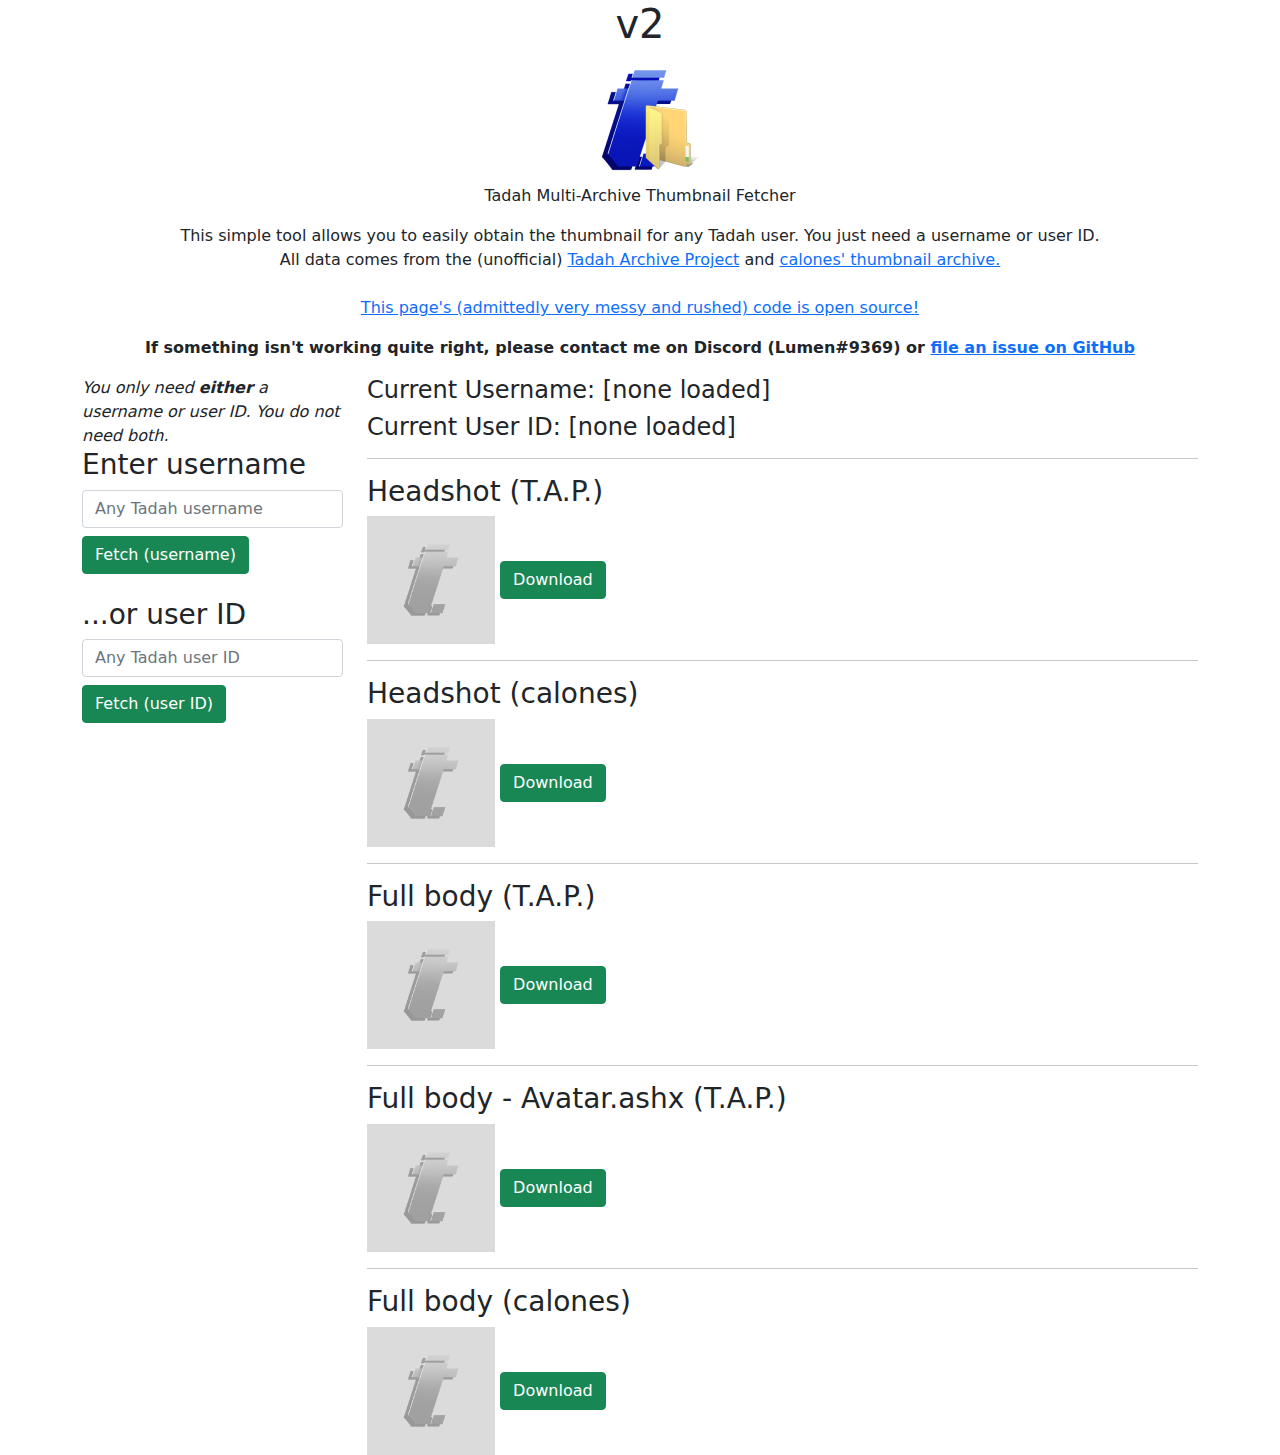
==== commit 7876c391: "Add files via upload" ====
--- a/thumbnail-fetcher/index.html
+++ b/thumbnail-fetcher/index.html
@@ -18,7 +18,8 @@
   </head>
   <body>
     <div class="container">
-        <div class="text-center">			
+        <div class="text-center">
+<h1>v2</h2>		
             <a href="/"><img src="/assets/img/taplogo.png" alt="Tadah Archive Project Logo" width="128" height="128"></a>
             <p>Tadah Multi-Archive Thumbnail Fetcher</p>
 			<noscript>JavaScript is required!</noscript>
@@ -160,7 +161,7 @@
 		imgBodyCalones.setAttribute('src', '/thumbnail-fetcher/loading.gif')
 		
 		try {
-			const tadahAPIRes = await fetch(`https://archive.lumen128.com/tadah/20220610181038mp_/https://tadah.rocks/api/thumbnail?id=${id}&type=user`)
+			const tadahAPIRes = await fetch(`https://archive.lumen128.com/tadah/mp_/https://tadah.rocks/api/thumbnail?id=${id}&type=user`)
 			const tadahAPIJson = await tadahAPIRes.json()
 	
 	
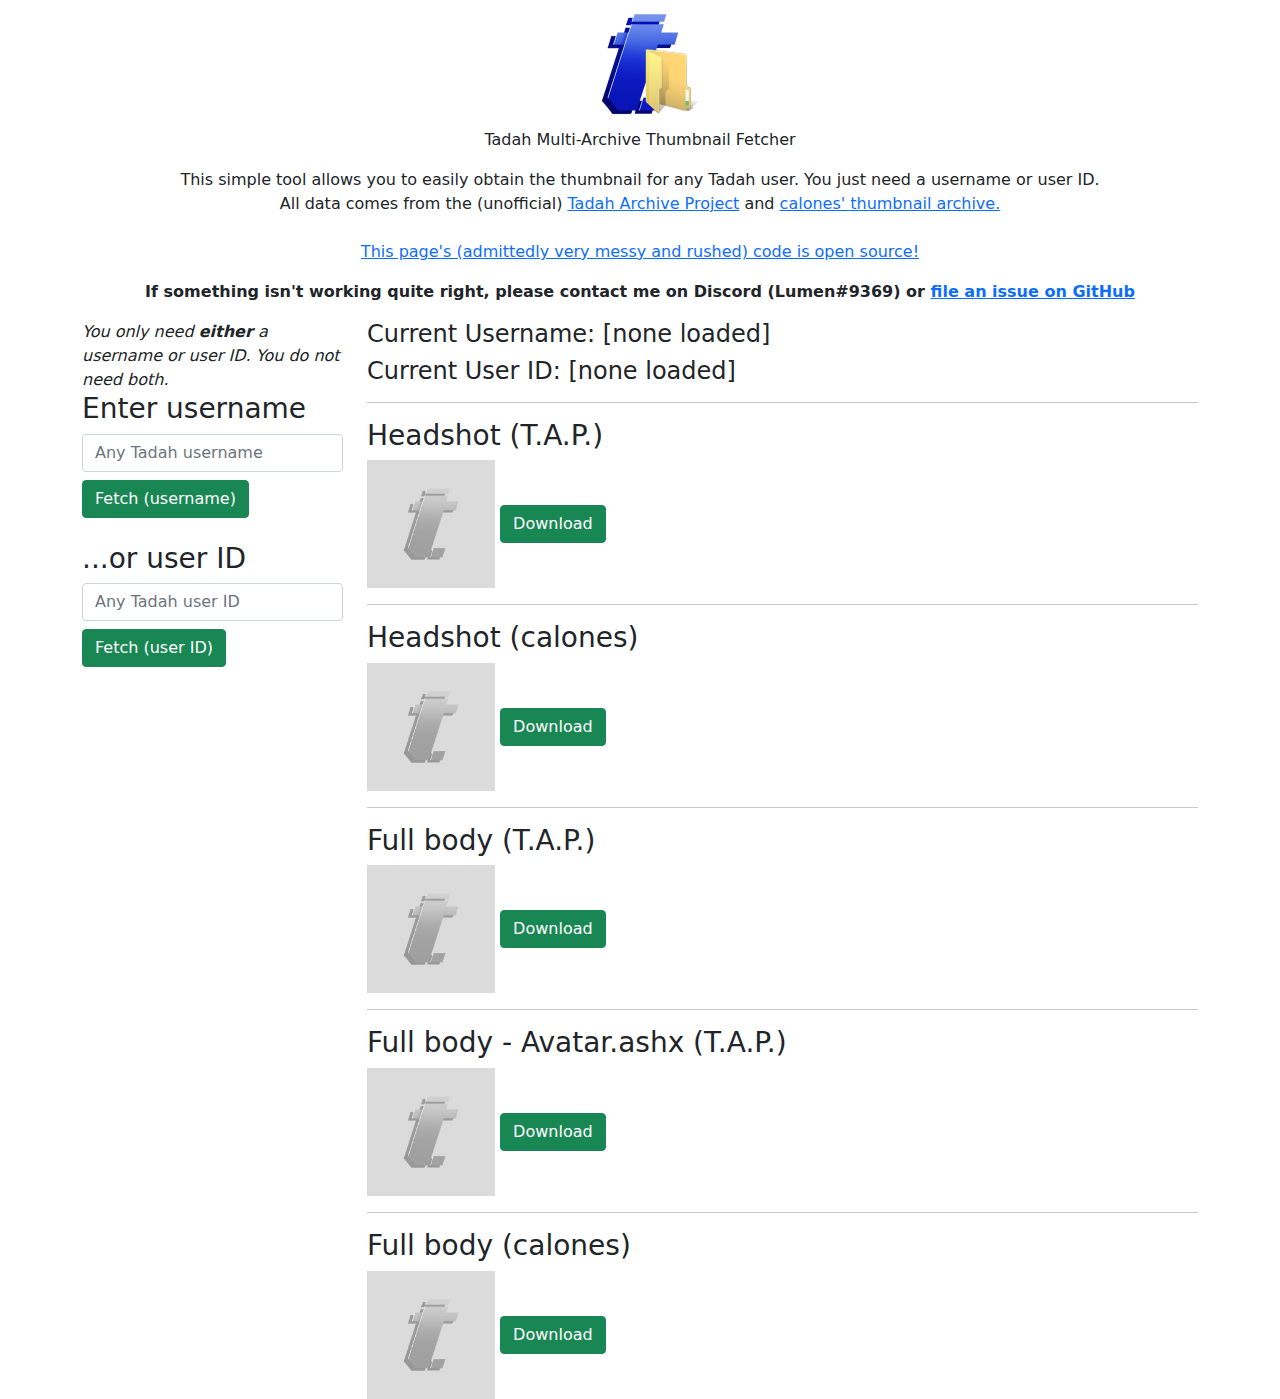
==== commit 3491cacf: "Add files via upload" ====
--- a/thumbnail-fetcher/index.html
+++ b/thumbnail-fetcher/index.html
@@ -19,7 +19,6 @@
   <body>
     <div class="container">
         <div class="text-center">
-<h1>v2</h2>		
             <a href="/"><img src="/assets/img/taplogo.png" alt="Tadah Archive Project Logo" width="128" height="128"></a>
             <p>Tadah Multi-Archive Thumbnail Fetcher</p>
 			<noscript>JavaScript is required!</noscript>
